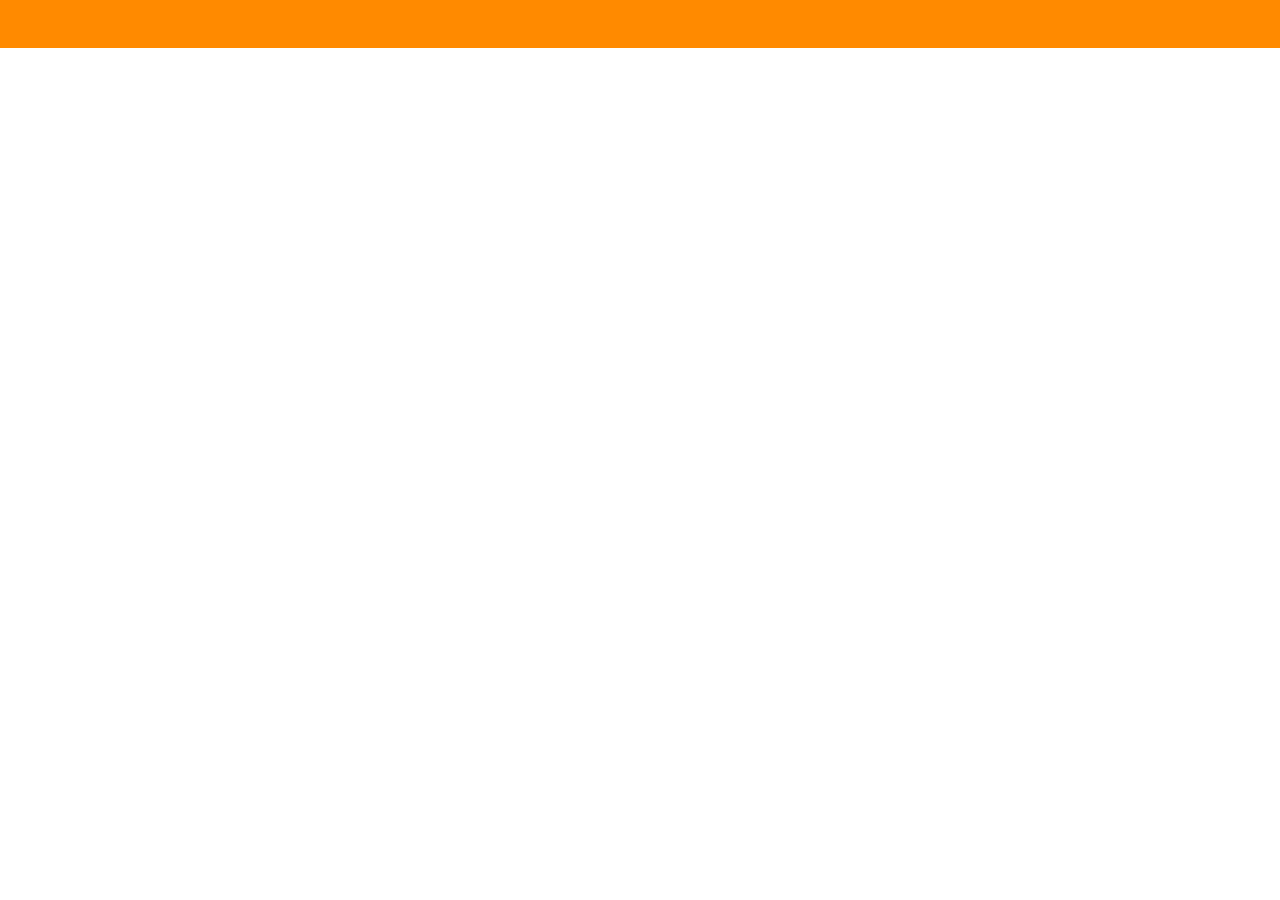
==== index.html @ 8126785e "'第一次提交框架'" ====
<!DOCTYPE html>
<html>

<head>
    <meta charset="UTF-8">
    <meta name="viewport" content="width=device-width, initial-scale=1.0, maximum-scale=1.0, user-scalable=0">
    <meta http-equiv="X-UA-Compatible" content="ie=edge">
    <title>首页</title>
    <link rel="stylesheet" href="">
    <script src=""></script>

    <link rel="stylesheet" href="./css/index.css">
</head>

<body>
    <!-- logo部分 -->
    <div class="header">
        <div class="header1"><img src="./image/index/logo.jpg" alt=""></div>
        <div class="header4">
            <div class="header2"><img src="./image/index/my.jpg" alt=""></div>
            <div class="header3"><img src="./image/index/xiazai.jpg" alt=""></div>
        </div>
    </div>
</body>

</html>
<script src="./js/index.js"></script>
---- css/index.css ----
* {
    margin: 0;
    padding: 0;
}

.header {
    width: 100%;
    height: 3rem;
    background-color: #FF8A00;
    display: flex;
    justify-content: space-between;
    /* align-items: center;
    padding: 0 1.5rem;
    box-sizing: border-box; */
}

.header1 {
    width: 10rem;
    height: 3rem;
    text-align: center;
    line-height: 4.5rem;
    margin-right: 7rem;
}

.header1 img {
    width: 7rem;
}

.header4 {
    display: flex;
}

.header2,
.header3 {
    width: 2rem;
    height: 3rem;
    line-height: 4rem;
    text-align: center;
}

.header2 img,
.header3 img {
    width: 1.5rem;
}
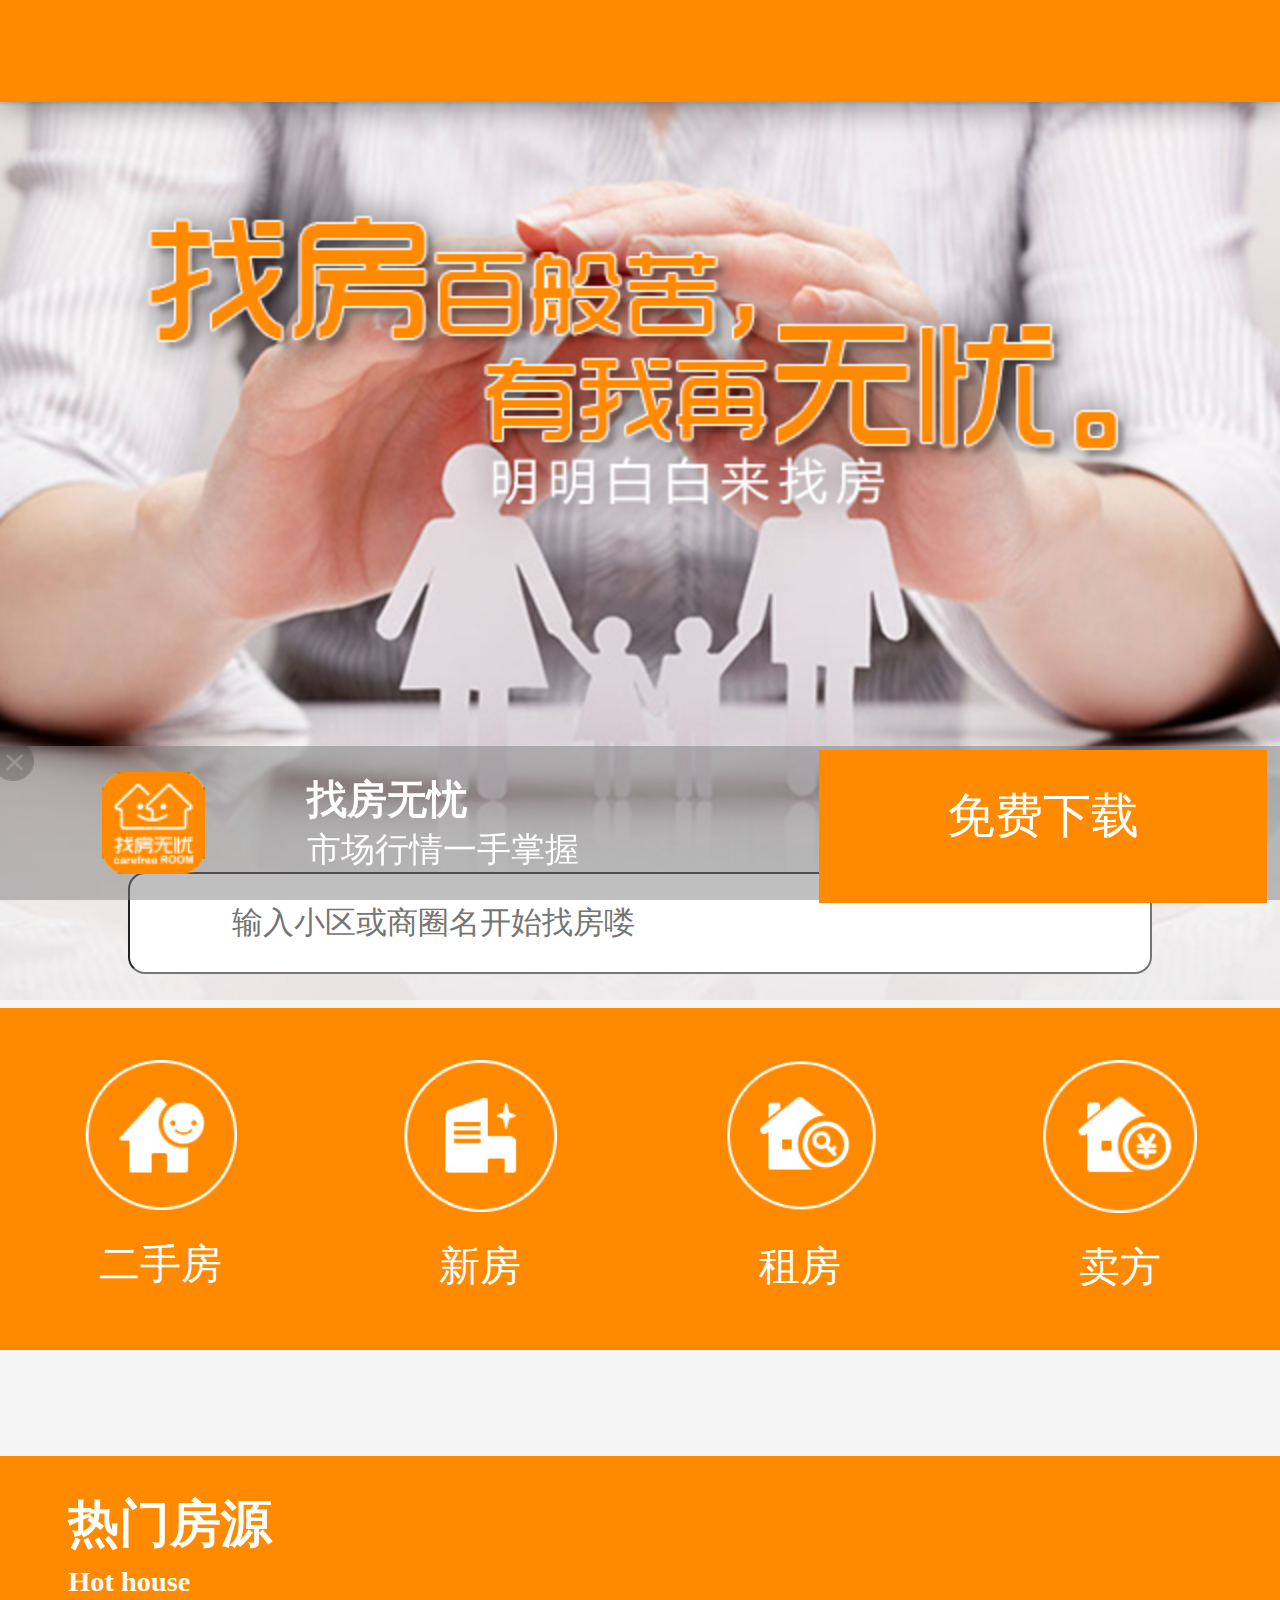
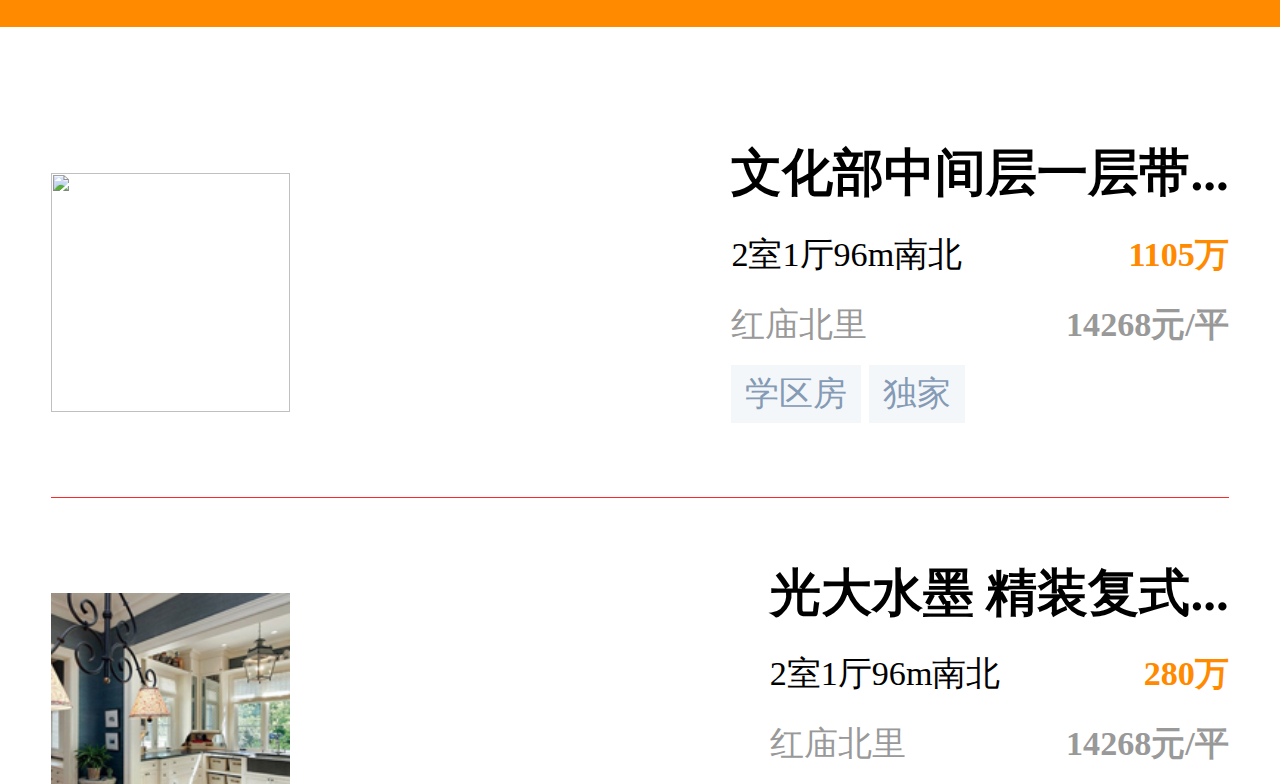
==== commit 83d5b33c: "'首页完成'" ====
--- a/index.html
+++ b/index.html
@@ -21,7 +21,214 @@
             <div class="header3"><img src="./image/index/xiazai.jpg" alt=""></div>
         </div>
     </div>
+
+    <!-- 搜索框部分 -->
+    <div class="sousuo">
+        <img src="./image/index/banner.png" alt="">
+        <form action="">
+            <input type="text" placeholder="输入小区或商圈名开始找房喽">
+        </form>
+    </div>
+
+    <!-- 业务选择区 -->
+    <div class="yewu">
+        <ul>
+            <a href="">
+                <li>
+                    <img src="./image/index/index_03.png" alt="">
+                    <p>二手房</p>
+                </li>
+            </a>
+
+            <a href="">
+                <li>
+                    <img src="./image/index/index_05.png" alt="">
+                    <p>新房</p>
+                </li>
+            </a>
+
+
+            <a href="">
+                <li>
+                    <img src="./image/index/index_07.png" alt="">
+                    <p>租房</p>
+                </li>
+            </a>
+
+
+            <a href="">
+                <li>
+                    <img src="./image/index/index_09.png" alt="">
+                    <p>卖方</p>
+                </li>
+            </a>
+        </ul>
+    </div>
+
+    <!-- news图片 -->
+    <div class="news">
+        <img src="./image/index/banner2.png" alt="">
+    </div>
+
+
+    <!-- 热门房源 -->
+    <div class="hot">
+        <div class="hot1">
+            <h2>热门房源</h2>
+            <h5>Hot house</h5>
+        </div>
+
+        <ul class="hot2">
+            <li>
+                <img src="./image/index/img1.jpg" alt="">
+                <div class="hot2_1">
+                    <h2>文化部中间层一层带...</h2>
+                    <p class="hot2_1_1">
+                        <span>2室1厅96m南北</span>
+                        <span>1105万</span>
+                    </p>
+
+                    <p class="hot2_1_2">
+                        <span>红庙北里</span>
+                        <span>14268元/平</span>
+                    </p>
+                    <p class="hot2_1_3">
+                        <a href="">学区房</a>
+                        <a href="">独家</a>
+                    </p>
+                </div>
+            </li>
+
+            <li>
+                <img src="./image/index/img2.png" alt="">
+                <div class="hot2_1">
+                    <h2>光大水墨 精装复式...</h2>
+                    <p class="hot2_1_1">
+                        <span>2室1厅96m南北</span>
+                        <span>280万</span>
+                    </p>
+
+                    <p class="hot2_1_2">
+                        <span>红庙北里</span>
+                        <span>14268元/平</span>
+                    </p>
+                    <p class="hot2_1_3">
+                        <a href="">学区房</a>
+                        <a href="">独家</a>
+                        <a href="">满五唯一</a>
+                    </p>
+                </div>
+            </li>
+
+            <li>
+                <img src="./image/index/img3.png" alt="">
+                <div class="hot2_1">
+                    <h2>南北通透两居 精装修...</h2>
+                    <p class="hot2_1_1">
+                        <span>2室1厅96m南北</span>
+                        <span>360万</span>
+                    </p>
+
+                    <p class="hot2_1_2">
+                        <span>红庙北里</span>
+                        <span>14268元/平</span>
+                    </p>
+                    <p class="hot2_1_3">
+                        <a href="">地铁房</a>
+                        <a href="">独家</a>
+                    </p>
+                </div>
+            </li>
+        </ul>
+    </div>
+
+    <!-- 热门链接 -->
+    <div class="d">
+        <p>热门关注</p>
+        <p>友情链接</p>
+    </div>
+    <div class="d1">
+        <ul>
+            <li>北京二手房</li>
+            <li>北京找房无忧</li>
+            <li>北京二手房价</li>
+            <li>青年家园</li>
+            <li>海淀日租房</li>
+            <li>免税房源</li>
+            <li>朝阳新房</li>
+            <li>满五年唯一免税</li>
+        </ul>
+    </div>
+
+    <div class="d2">
+        <ul>
+            <li>beijing二手房</li>
+            <li>北京找房无忧</li>
+            <li>北京二手房价</li>
+            <li>青年家园</li>
+            <li>海淀日租房</li>
+            <li>免税房源</li>
+            <li>朝阳新房</li>
+            <li>满五年唯一免税</li>
+        </ul>
+    </div>
+
+    <!-- 底部-->
+    <div class="footer">
+        <div class="footer1">
+            <p>北京找房无忧 > <a href="">首页</a> </p>
+        </div>
+
+        <div class="footer2">
+            <div class="footer2_1">
+                <img src="./image/index/apple.png" alt="">
+                <div class="foooter2_2">
+                    <p>
+                        iphoe
+                        <br>
+                        客户端
+                    </p>
+                </div>
+            </div>
+
+            <div class="footer2_1">
+                <img src="./image/index/android.png" alt="">
+                <div class="foooter2_2">
+                    <p>
+                        Android
+                        <br>
+                        客户端
+                    </p>
+                </div>
+            </div>
+        </div>
+
+        <div class="footer3">
+            <p>北京找房无忧房地产经纪公司</p>
+            <p>网络经营许可证京ICP备20160812号</p>
+        </div>
+    </div>
+
+    <!-- 悬浮广告 -->
+    <div class="f"></div>
+    <div class="e">
+        <img src="./image/index/close.png" alt="" class="e_1">
+
+        <img src="./image/index/download.png" alt="">
+
+        <div class="e1">
+            <h3>找房无忧</h3>
+            <p>市场行情一手掌握</p>
+        </div>
+
+        <div class="e2">
+            免费下载
+        </div>
+    </div>
+
+
 </body>
 
 </html>
+<script src="./js/touch-0.2.14.min.js"></script>
 <script src="./js/index.js"></script>--- a/css/index.css
+++ b/css/index.css
@@ -1,6 +1,14 @@
 * {
     margin: 0;
     padding: 0;
+}
+
+body {
+    background-color: #F5F5F5;
+}
+
+a {
+    text-decoration: none;
 }
 
 .header {
@@ -41,4 +49,341 @@
 .header2 img,
 .header3 img {
     width: 1.5rem;
+}
+
+/* 搜索框部分 */
+.sousuo {
+    width: 100%;
+    position: relative;
+}
+
+.sousuo img {
+    width: 100%;
+}
+
+.sousuo form {
+    width: 80%;
+    height: 3rem;
+    margin: 0 auto;
+    position: absolute;
+    bottom: 1rem;
+    left: 50%;
+    transform: translateX(-50%);
+
+}
+
+.sousuo form input {
+    width: 100%;
+    height: 3rem;
+    padding-left: 3rem;
+    box-sizing: border-box;
+    background: url(../image/index/seach.jpg) no-repeat .8rem .5rem;
+    border-radius: .5rem;
+    background-size: 1.7rem;
+    font-size: .9rem;
+    background-color: #fff;
+}
+
+.sousuo form input:focus {
+    outline: none;
+}
+
+.yewu {
+    width: 100%;
+    height: 10rem;
+    background-color: #FF8A00;
+}
+
+.yewu ul {
+    list-style: none;
+    width: 100%;
+    display: flex;
+    text-align: center;
+}
+
+.yewu ul a {
+    width: 25%;
+    padding: 1.5rem;
+    box-sizing: border-box;
+    text-decoration: none;
+    color: white;
+    font-size: 1.2rem;
+}
+
+.yewu ul a img {
+    width: 4.5rem;
+}
+
+.yewu ul a p {
+    margin-top: .5rem;
+}
+
+/* <!-- news图片 --> */
+.news {
+    width: 100%;
+    margin: 1rem 0;
+
+}
+
+.news img {
+    width: 100%;
+}
+
+/* 热门房源 */
+
+.hot {
+    width: 100%;
+    background-color: #FFFFFF;
+}
+
+.hot1 {
+    width: 100%;
+    height: 5rem;
+    background-color: #FF8A00;
+    padding: 1rem 2rem;
+    box-sizing: border-box;
+    color: white;
+}
+
+.hot1 h5 {
+    margin-top: .2rem;
+}
+
+.hot .hot2 {
+    width: 100%;
+    padding: 1.5rem;
+    list-style: none;
+    box-sizing: border-box;
+}
+
+.hot2 li {
+    width: 100%;
+    height: 11rem;
+    display: flex;
+    justify-content: space-between;
+    align-items: center;
+    padding-bottom: 1rem;
+    box-sizing: border-box;
+    margin-top: 1.3rem;
+    border-bottom: 1px solid #FF2727;
+}
+
+.hot2 li img {
+    width: 7rem;
+    height: 7rem;
+}
+
+.hot2_1 {
+    /* width: 60%; */
+    height: 9rem;
+    display: flex;
+    flex-direction: column;
+    /* align-items: flex-start; */
+}
+
+.hot2_1_1,
+.hot2_1_2,
+.hot2_1_3 {
+    margin-top: .7rem;
+}
+
+.hot2_1_1 span:nth-child(1) {
+    color: #000000;
+    font-size: 1rem;
+    font-weight: 400;
+}
+
+.hot2_1_1 span:nth-child(2) {
+    color: #FF8A00;
+    font-size: 1rem;
+    font-weight: 600;
+    float: right;
+}
+
+
+.hot2_1_2 span:nth-child(1) {
+    color: #999;
+    font-size: 1rem;
+    font-weight: 400;
+}
+
+.hot2_1_2 span:nth-child(2) {
+    color: #999;
+    font-size: 1rem;
+    font-weight: 600;
+    float: right;
+}
+
+.hot2_1_3 a {
+    background-color: #F4F7F9;
+    text-decoration: none;
+    color: #849AB5;
+    padding: .3rem .4rem;
+}
+
+.hot2 li:last-child {
+    border-bottom: none;
+}
+
+/* 热门链接 */
+
+.d {
+    width: 100%;
+    height: 4.5rem;
+    line-height: 4.5rem;
+    margin-top: 1rem;
+    background-color: #fff;
+    display: flex;
+    justify-content: space-between;
+    border-bottom: 2px solid #FFD39E;
+}
+
+.d p {
+    color: #FF8A00;
+    font-size: 1.6rem;
+    width: 48%;
+    text-align: center;
+}
+
+.d p:nth-child(1) {
+    border-bottom: 1px solid #FF8A00;
+}
+
+.d p:nth-child(2) {
+    color: #666666;
+}
+
+.d1,
+.d2 {
+    width: 100%;
+    height: 14rem;
+    padding: 2rem;
+    box-sizing: border-box;
+    background-color: #fff;
+    color: #666666;
+}
+
+.d1 ul,
+.d2 ul {
+    list-style: none;
+    text-align: center;
+}
+
+.d1 ul li,
+.d2 ul li {
+    float: left;
+    width: 45%;
+    height: 3rem;
+}
+
+.d2 {
+    display: none;
+}
+
+.footer {
+    width: 100%;
+    height: 12rem;
+    color: #969897;
+    background-color: #2F3130;
+    padding: 0 1.5rem;
+    box-sizing: border-box;
+
+}
+
+.footer1 {
+    width: 100%;
+    height: 2.5rem;
+    line-height: 2.5rem;
+    border-bottom: 1px solid #616262;
+}
+
+
+.footer1 a {
+    color: #969897;
+}
+
+.footer2 {
+    width: 100%;
+    display: flex;
+    margin-top: 1rem;
+    padding: .5rem 1rem;
+    box-sizing: border-box;
+}
+
+.footer2_1 {
+    width: 45%;
+    display: flex;
+    text-align: center;
+    align-items: center;
+}
+
+.footer2_1 img {
+    width: 1.6rem;
+    height: 1.6rem;
+}
+
+.foooter2_2 p {
+    margin-left: .5rem;
+    font-size: .9rem;
+}
+
+.footer3 {
+    width: 100%;
+    text-align: center;
+    margin-top: .9rem;
+}
+
+.e {
+    width: 100%;
+    height: 4.5rem;
+    display: flex;
+    align-items: center;
+    justify-content: flex-start;
+    position: relative;
+    /* background-color: #7F7F7F;
+    opacity: .5; */
+    position: fixed;
+    bottom: 0;
+}
+
+.f {
+    width: 100%;
+    height: 4.5rem;
+    background-color: #7F7F7F;
+    opacity: .5;
+    position: fixed;
+    bottom: 0;
+}
+
+.e img:nth-child(2) {
+    width: 3rem;
+    height: 3rem;
+    margin: 0 3rem;
+}
+
+.e img:nth-child(1) {
+    width: 1rem;
+    height: 1rem;
+    position: absolute;
+    top: 0;
+    left: 0;
+}
+
+.e1 {
+    width: 40%;
+    color: white;
+}
+
+.e2 {
+    width: 35%;
+    float: right;
+    height: 100%;
+    background-color: #FF8A00;
+    padding: 1rem;
+    text-align: center;
+    color: white;
+    font-size: 1.4rem;
+    box-sizing: border-box;
+    margin-top: .2rem;
+
 }